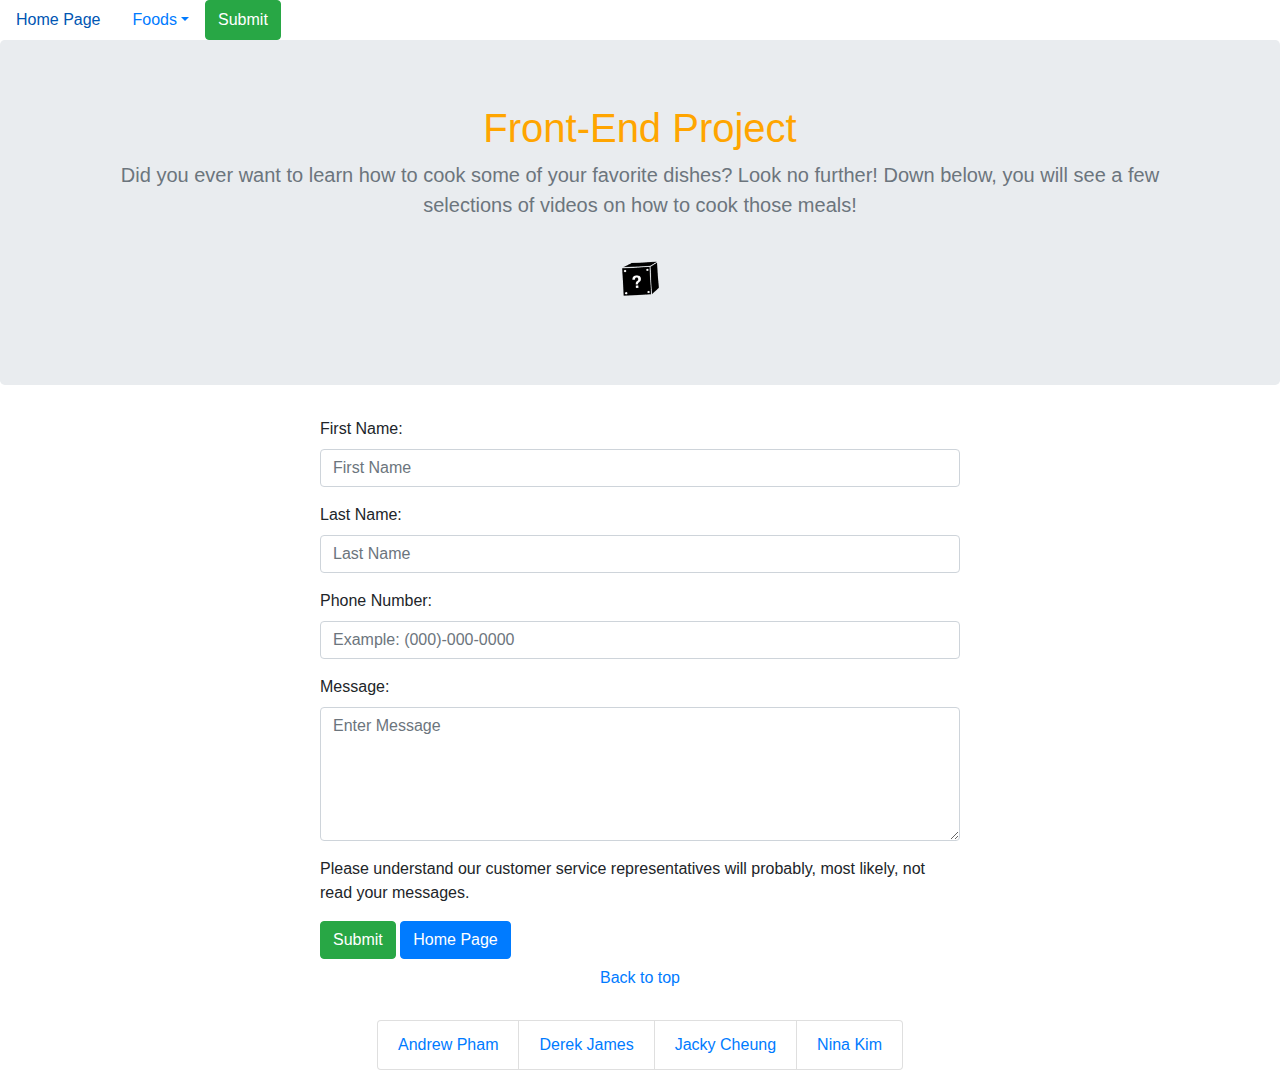
==== ask.html @ e42a024a "Merge pull request #13 from phamand2/html-branch" ====
<!DOCTYPE html>
<html lang="en">

<head>
    <link rel="stylesheet" href="index.css">
    <link rel="stylesheet" href="https://stackpath.bootstrapcdn.com/bootstrap/4.5.2/css/bootstrap.min.css"
        integrity="sha384-JcKb8q3iqJ61gNV9KGb8thSsNjpSL0n8PARn9HuZOnIxN0hoP+VmmDGMN5t9UJ0Z" crossorigin="anonymous">
    <meta charset="UTF-8">
    <meta name="viewport" content="width=device-width, initial-scale=1.0">
    <title>Ask Page</title>

</head>
<script src="https://code.jquery.com/jquery-3.5.1.slim.min.js" integrity="sha384-DfXdz2htPH0lsSSs5nCTpuj/zy4C+OGpamoFVy38MVBnE+IbbVYUew+OrCXaRkfj" crossorigin="anonymous"></script>
<script src="https://cdn.jsdelivr.net/npm/popper.js@1.16.1/dist/umd/popper.min.js" integrity="sha384-9/reFTGAW83EW2RDu2S0VKaIzap3H66lZH81PoYlFhbGU+6BZp6G7niu735Sk7lN" crossorigin="anonymous"></script>
<script src="https://stackpath.bootstrapcdn.com/bootstrap/4.5.2/js/bootstrap.min.js" integrity="sha384-B4gt1jrGC7Jh4AgTPSdUtOBvfO8shuf57BaghqFfPlYxofvL8/KUEfYiJOMMV+rV" crossorigin="anonymous"></script>
<body>
</body>
</html>
<header>

        <!-- Nav tabs -->
        <ul class="nav" id="navId">
            <li class="nav-item">
                <a href="./index.html" class="nav-link active">Home Page</a>
            </li>
            <li class="nav-item dropdown">
                <a class="nav-link dropdown-toggle" id="dropdownMenu"data-toggle="dropdown" href="#" >Foods</a>
                <div class="dropdown-menu" aria-labelledby="dropdownMenu">
                    <div class="dropdown-divider"></div>
                    <a class="dropdown-item" href="./pizza.html">Pizza</a>
                    <a class="dropdown-item" href="./ramen.html">Ramen</a>
                    <a class="dropdown-item" href="./drink.html">Drinks</a>
                    <a class="dropdown-item" href="./pasta.html">Pasta</a>
                    <a class="dropdown-item" href="./food.html">Food</a>
                </div>
            </li>
            
            <button type="reset" class="btn btn1 btn-success">Submit</button>
        </ul>
    
</header>

<main role="main">

    <section class="jumbotron text-center">
        <div class="container">
            <h1 class="jumbotron-heading">Front-End Project</h1>
            <p class="lead text-muted">Did you ever want to learn how to cook some of your favorite dishes? 
                Look no further! Down below, you will see a few selections of videos on how to cook those meals!</p>
        </div>

        <div>
            <img class="box-image" src="images/boxgiphy.gif">
        </div>

    </section>

<form class = "form-nk">
    <div class="form-group">
        <label for="exampleFormControlInput1">First Name:</label>
        <input type="name" class="form-control" id="exampleFormControlInput1" placeholder="First Name">
    </div>
    
    <div class="form-group">
        <label for="exampleFormControlInput1">Last Name:</label>
        <input type="name" class="form-control" id="exampleFormControlInput2" placeholder="Last Name">
    </div>

    <div class="form-group">
        <label for="exampleFormControlInput1">Phone Number:</label>
        <input type="name" class="form-control" id="exampleFormControlInput3" placeholder="Example: (000)-000-0000">
    </div>

    <div class="form-group">
        <label for="exampleFormControlTextarea1">Message:</label>
        <textarea class="form-control" id="exampleFormControlTextarea1" rows="5" placeholder="Enter Message"></textarea>
    </div>

    <p>Please understand our customer service representatives will probably, most likely, not read your messages.</p>

    <button type="reset" class="btn btn-success">Submit</button>
    <a href="index.html"><button type="button" class="btn btn-primary">Home Page</button>

</form>
</main>

<footer class="text-muted">
    <div class="container">
        <div class="footer-list">
        <p>
            <a href="#">Back to top</a>
        </p>
        </div>
    
        <div class ="footer-list">
        <ul class="list-group list-group-horizontal">
            <li class="list-group-item"><a href = "https://github.com/phamand2">Andrew Pham</a></li>
            <li class="list-group-item"><a href = "https://github.com/Derekjames93">Derek James</a></li>
            <li class="list-group-item"><a href = "https://github.com/JC-2020">Jacky Cheung</a></li>
            <li class="list-group-item"><a href = "https://github.com/ninankkim">Nina Kim</a></li>
        </ul>
        </div>
    </div>
</footer>
---- index.css ----
h1.jumbotron-heading {
    color: orange
}

.footer-list {
    width: 540px; /* Can be in percentage also. */
    height: auto;
    margin: 0 auto;
    padding: 7px;
    position: relative;
    text-align: center;

}

.images-nk {
    height:200px;
}

.form-nk {
    width: 50%;
    margin:0 auto;
}


/* drinks */
.wineglass {
    height: 36px;
    position: relative;
}
.wineglass:after {
    content: ''; 
    position: absolute;
    top: 47px;
    left: 5px;
    width: 20px;
    height: 5px;
    background: white;
    box-shadow: 0 0 1px white;
}
.top {
    background: white;
    width: 30px;
    height: 36px;
    border-radius: 0 0 36px 36px;
    box-shadow: 0 0 1px white;
}
.top:before {
    content: ''; 
    position: absolute;
    left: 4px;
    bottom: 4px;
    width: 22px;
    height: 22px;
    border-radius: 50%;
    background: linear-gradient(transparent 50%, #F36E3E 50%);
}
.left .top:before {
    animation: rotate2 2s linear infinite;
}
.right .top:before {
    animation: rotate1 2s linear infinite;
}
.top:after {
    content: ''; 
    position: absolute;
    top: 35px;
    left: 12px;
    width: 6px;
    height: 13px;
    background: white;
    box-shadow: 0 0 1px white;
}
.left {
    display: inline-block;
    margin-right: 10px;
    animation: rotate1 2s cubic-bezier(.39,1.52,.46,.92) infinite;
}
.right {
    display: inline-block;
    animation: rotate2 2s cubic-bezier(.39,1.52,.46,.92) infinite;
}
@keyframes rotate1{
    0% {transform: rotate(0deg);}
    50% {transform:rotate(22deg);}
}
@keyframes rotate2{
    0% {transform:rotate(0deg);}
    50% {transform:rotate(-22deg);}
}

/* ramen */
.ramen-image {
    width: 85px;
    height: 85px
}

/* pizza */

.pizza-image {
    width: 85px;
    height: 85px
}

/* pasta */

.pasta-image {
    width: 85px;
    height: 85px;
}

/* ask */
.box-image {
    width: 85px;
    height: 85px
}

/* chicken */
.chicken-image {
    width: 85px;
    height: 85px
}
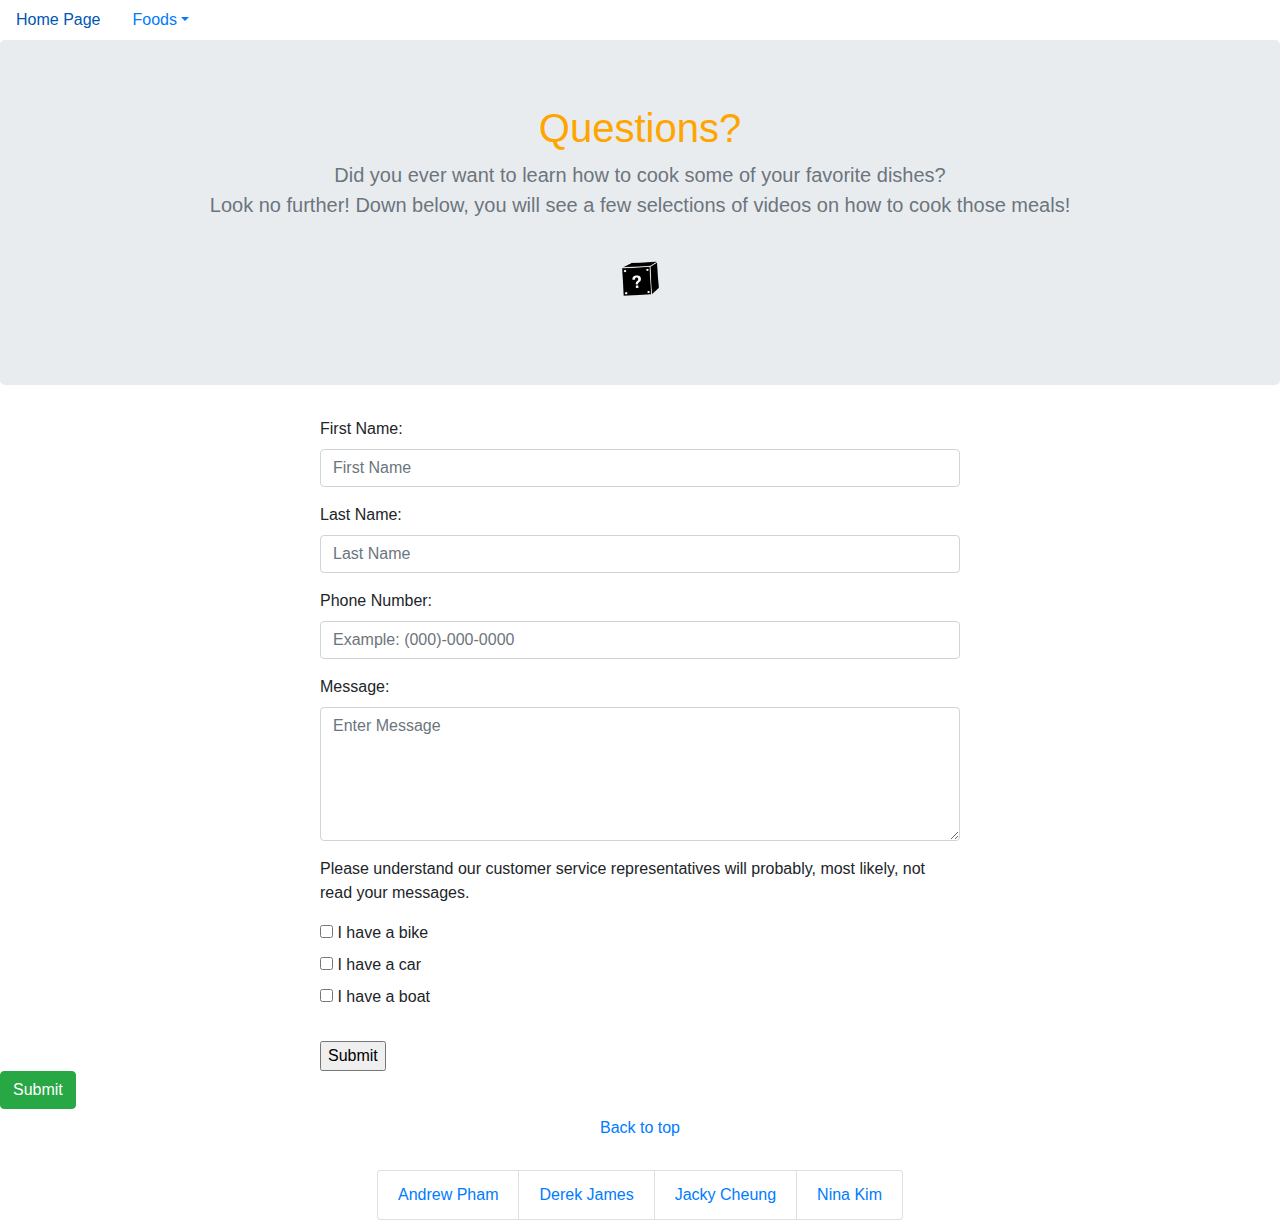
==== commit b4a341e9: "htmlcssjs update" ====
--- a/ask.html
+++ b/ask.html
@@ -14,10 +14,8 @@
 <script src="https://cdn.jsdelivr.net/npm/popper.js@1.16.1/dist/umd/popper.min.js" integrity="sha384-9/reFTGAW83EW2RDu2S0VKaIzap3H66lZH81PoYlFhbGU+6BZp6G7niu735Sk7lN" crossorigin="anonymous"></script>
 <script src="https://stackpath.bootstrapcdn.com/bootstrap/4.5.2/js/bootstrap.min.js" integrity="sha384-B4gt1jrGC7Jh4AgTPSdUtOBvfO8shuf57BaghqFfPlYxofvL8/KUEfYiJOMMV+rV" crossorigin="anonymous"></script>
 <body>
-</body>
-</html>
-<header>
-
+    <header>
+        
         <!-- Nav tabs -->
         <ul class="nav" id="navId">
             <li class="nav-item">
@@ -34,34 +32,32 @@
                     <a class="dropdown-item" href="./food.html">Food</a>
                 </div>
             </li>
-            
-            <button type="reset" class="btn btn1 btn-success">Submit</button>
         </ul>
     
-</header>
+    </header>
 
 <main role="main">
 
     <section class="jumbotron text-center">
         <div class="container">
-            <h1 class="jumbotron-heading">Front-End Project</h1>
-            <p class="lead text-muted">Did you ever want to learn how to cook some of your favorite dishes? 
+            <h1 class="jumbotron-heading">Questions?</h1>
+            <p class="lead text-muted">Did you ever want to learn how to cook some of your favorite dishes? <br>
                 Look no further! Down below, you will see a few selections of videos on how to cook those meals!</p>
         </div>
 
         <div>
             <img class="box-image" src="images/boxgiphy.gif">
         </div>
-
+        
     </section>
-
-<form class = "form-nk">
-    <div class="form-group">
-        <label for="exampleFormControlInput1">First Name:</label>
-        <input type="name" class="form-control" id="exampleFormControlInput1" placeholder="First Name">
-    </div>
     
-    <div class="form-group">
+    <form class = "form-nk">
+        <div class="form-group">
+            <label for="exampleFormControlInput1">First Name:</label>
+            <input type="name" class="form-control" id="exampleFormControlInput1" placeholder="First Name">
+        </div>
+        
+        <div class="form-group">
         <label for="exampleFormControlInput1">Last Name:</label>
         <input type="name" class="form-control" id="exampleFormControlInput2" placeholder="Last Name">
     </div>
@@ -70,35 +66,47 @@
         <label for="exampleFormControlInput1">Phone Number:</label>
         <input type="name" class="form-control" id="exampleFormControlInput3" placeholder="Example: (000)-000-0000">
     </div>
-
+    
     <div class="form-group">
         <label for="exampleFormControlTextarea1">Message:</label>
         <textarea class="form-control" id="exampleFormControlTextarea1" rows="5" placeholder="Enter Message"></textarea>
     </div>
 
     <p>Please understand our customer service representatives will probably, most likely, not read your messages.</p>
+    
+    <div>
+        <form action="/action_page.php">
+            <input type="checkbox" id="vehicle1" name="vehicle1" value="Bike">
+            <label for="vehicle1"> I have a bike</label><br>
+            <input type="checkbox" id="vehicle2" name="vehicle2" value="Car">
+            <label for="vehicle2"> I have a car</label><br>
+            <input type="checkbox" id="vehicle3" name="vehicle3" value="Boat">
+            <label for="vehicle3"> I have a boat</label><br><br>
+            <input type="submit" value="Submit">
+        </form>
+    </div>
 
     <button type="reset" class="btn btn-success">Submit</button>
-    <a href="index.html"><button type="button" class="btn btn-primary">Home Page</button>
-
 </form>
 </main>
 
 <footer class="text-muted">
     <div class="container">
         <div class="footer-list">
-        <p>
-            <a href="#">Back to top</a>
-        </p>
+            <p>
+                <a href="#">Back to top</a>
+            </p>
         </div>
-    
+        
         <div class ="footer-list">
-        <ul class="list-group list-group-horizontal">
-            <li class="list-group-item"><a href = "https://github.com/phamand2">Andrew Pham</a></li>
-            <li class="list-group-item"><a href = "https://github.com/Derekjames93">Derek James</a></li>
-            <li class="list-group-item"><a href = "https://github.com/JC-2020">Jacky Cheung</a></li>
-            <li class="list-group-item"><a href = "https://github.com/ninankkim">Nina Kim</a></li>
-        </ul>
+            <ul class="list-group list-group-horizontal">
+                <li class="list-group-item"><a href = "https://github.com/phamand2">Andrew Pham</a></li>
+                <li class="list-group-item"><a href = "https://github.com/Derekjames93">Derek James</a></li>
+                <li class="list-group-item"><a href = "https://github.com/JC-2020">Jacky Cheung</a></li>
+                <li class="list-group-item"><a href = "https://github.com/ninankkim">Nina Kim</a></li>
+            </ul>
         </div>
     </div>
-</footer>+</footer>
+</body>
+</html>--- a/index.css
+++ b/index.css
@@ -1,6 +1,288 @@
 h1.jumbotron-heading {
     color: orange
 }
+
+  .glitch, .glow {
+    color: lightseagreen;
+    position: relative;
+    font-size: 9vw;
+    animation: glitch 5s 5s infinite;
+    font-family: "Oswald", sans-serif;
+    font-style: italic;
+  }
+  
+  .glitch::before, .glow::before {
+    width: 100%;
+    content: attr(data-text);
+    position: absolute;
+    transform: translateX(-50%);
+    left: 50%;
+    text-shadow: -5px 0 black;
+    overflow: hidden;
+    top: 0;
+    animation: noise-1 3s linear infinite alternate-reverse, glitch 5s 5.05s infinite;
+  }
+  
+  .glitch::after, .glow::after {
+    width:100%;
+    content: attr(data-text);
+    position: absolute;
+    transform: translateX(-50%);
+    left: 50%;
+    text-shadow: -5px 0 lightgreen;
+    overflow: hidden;
+    top: 0;
+    animation: noise-2 3s linear infinite alternate-reverse, glitch 5s 5s infinite;
+  }
+  
+  @keyframes glitch {
+    1% {
+      transform: translateX(-50%) rotateX(10deg) skewX(90deg);
+    }
+    2% {
+      transform: translateX(-50%) rotateX(0deg) skewX(0deg);
+    }
+  }
+  @keyframes noise-1 {
+    3.3333333333% {
+      clip-path: inset(100px 0 1px 0);
+    }
+    6.6666666667% {
+      clip-path: inset(30px 0 49px 0);
+    }
+    10% {
+      clip-path: inset(99px 0 2px 0);
+    }
+    13.3333333333% {
+      clip-path: inset(59px 0 18px 0);
+    }
+    16.6666666667% {
+      clip-path: inset(51px 0 38px 0);
+    }
+    20% {
+      clip-path: inset(91px 0 6px 0);
+    }
+    23.3333333333% {
+      clip-path: inset(81px 0 12px 0);
+    }
+    26.6666666667% {
+      clip-path: inset(20px 0 66px 0);
+    }
+    30% {
+      clip-path: inset(11px 0 81px 0);
+    }
+    33.3333333333% {
+      clip-path: inset(23px 0 39px 0);
+    }
+    36.6666666667% {
+      clip-path: inset(14px 0 22px 0);
+    }
+    40% {
+      clip-path: inset(13px 0 31px 0);
+    }
+    43.3333333333% {
+      clip-path: inset(45px 0 31px 0);
+    }
+    46.6666666667% {
+      clip-path: inset(35px 0 61px 0);
+    }
+    50% {
+      clip-path: inset(80px 0 21px 0);
+    }
+    53.3333333333% {
+      clip-path: inset(49px 0 50px 0);
+    }
+    56.6666666667% {
+      clip-path: inset(80px 0 11px 0);
+    }
+    60% {
+      clip-path: inset(42px 0 26px 0);
+    }
+    63.3333333333% {
+      clip-path: inset(47px 0 49px 0);
+    }
+    66.6666666667% {
+      clip-path: inset(81px 0 5px 0);
+    }
+    70% {
+      clip-path: inset(19px 0 23px 0);
+    }
+    73.3333333333% {
+      clip-path: inset(93px 0 8px 0);
+    }
+    76.6666666667% {
+      clip-path: inset(74px 0 17px 0);
+    }
+    80% {
+      clip-path: inset(18px 0 15px 0);
+    }
+    83.3333333333% {
+      clip-path: inset(27px 0 3px 0);
+    }
+    86.6666666667% {
+      clip-path: inset(85px 0 15px 0);
+    }
+    90% {
+      clip-path: inset(81px 0 12px 0);
+    }
+    93.3333333333% {
+      clip-path: inset(89px 0 10px 0);
+    }
+    96.6666666667% {
+      clip-path: inset(40px 0 5px 0);
+    }
+    100% {
+      clip-path: inset(23px 0 2px 0);
+    }
+  }
+  @keyframes noise-2 {
+    0% {
+      clip-path: inset(86px 0 7px 0);
+    }
+    3.3333333333% {
+      clip-path: inset(40px 0 40px 0);
+    }
+    6.6666666667% {
+      clip-path: inset(4px 0 33px 0);
+    }
+    10% {
+      clip-path: inset(53px 0 9px 0);
+    }
+    13.3333333333% {
+      clip-path: inset(99px 0 1px 0);
+    }
+    16.6666666667% {
+      clip-path: inset(2px 0 28px 0);
+    }
+    20% {
+      clip-path: inset(10px 0 29px 0);
+    }
+    23.3333333333% {
+      clip-path: inset(73px 0 27px 0);
+    }
+    26.6666666667% {
+      clip-path: inset(74px 0 26px 0);
+    }
+    30% {
+      clip-path: inset(12px 0 13px 0);
+    }
+    33.3333333333% {
+      clip-path: inset(43px 0 32px 0);
+    }
+    36.6666666667% {
+      clip-path: inset(100px 0 1px 0);
+    }
+    40% {
+      clip-path: inset(28px 0 19px 0);
+    }
+    43.3333333333% {
+      clip-path: inset(42px 0 25px 0);
+    }
+    46.6666666667% {
+      clip-path: inset(97px 0 3px 0);
+    }
+    50% {
+      clip-path: inset(51px 0 42px 0);
+    }
+    53.3333333333% {
+      clip-path: inset(7px 0 60px 0);
+    }
+    56.6666666667% {
+      clip-path: inset(80px 0 1px 0);
+    }
+    60% {
+      clip-path: inset(65px 0 3px 0);
+    }
+    63.3333333333% {
+      clip-path: inset(90px 0 11px 0);
+    }
+    66.6666666667% {
+      clip-path: inset(66px 0 15px 0);
+    }
+    70% {
+      clip-path: inset(44px 0 10px 0);
+    }
+    73.3333333333% {
+      clip-path: inset(52px 0 2px 0);
+    }
+    76.6666666667% {
+      clip-path: inset(7px 0 40px 0);
+    }
+    80% {
+      clip-path: inset(15px 0 49px 0);
+    }
+    83.3333333333% {
+      clip-path: inset(84px 0 13px 0);
+    }
+    86.6666666667% {
+      clip-path: inset(36px 0 44px 0);
+    }
+    90% {
+      clip-path: inset(17px 0 7px 0);
+    }
+    93.3333333333% {
+      clip-path: inset(38px 0 27px 0);
+    }
+    96.6666666667% {
+      clip-path: inset(17px 0 75px 0);
+    }
+    100% {
+      clip-path: inset(97px 0 1px 0);
+    }
+  }
+  .scanlines {
+    overflow: hidden;
+    mix-blend-mode: difference;
+  }
+  
+  .scanlines::before {
+    content: "";
+    position: absolute;
+    width: 100%;
+    height: 100%;
+    top: 0;
+    left: 0;
+    background: repeating-linear-gradient(to bottom, transparent 0%, rgba(255, 255, 255, 0.05) 0.5%, transparent 1%);
+    animation: fudge 7s ease-in-out alternate infinite;
+  }
+  
+  @keyframes fudge {
+    from {
+      transform: translate(0px, 0px);
+    }
+    to {
+      transform: translate(0px, 2%);
+    }
+  }
+  .glow {
+    text-shadow: 0 0 1000px #dfbfbf;
+    color: transparent;
+    position: absolute;
+    top: 0;
+  }
+  
+  .subtitle {
+    font-family: Arial, Helvetica, sans-serif;
+    font-weight: 100;
+    font-size: .8vw;
+    color: rgba(165, 141, 141, 0.4);
+    text-transform: uppercase;
+    letter-spacing: 1em;
+    text-align: center;
+    position: absolute;
+    left: 17%;
+    animation: glitch-2 5s 5.02s infinite;
+  }
+  
+  @keyframes glitch-2 {
+    1% {
+      transform: rotateX(10deg) skewX(70deg);
+    }
+    2% {
+      transform: rotateX(0deg) skewX(0deg);
+    }
+  }
+  
 
 .footer-list {
     width: 540px; /* Can be in percentage also. */
@@ -120,3 +402,11 @@
     height: 85px
 }
 
+#canvas {
+    background: #6A1B9A;
+    height: 100vh;
+    margin: 0;
+    display: flex;
+    align-items: center;
+    justify-content: center;
+}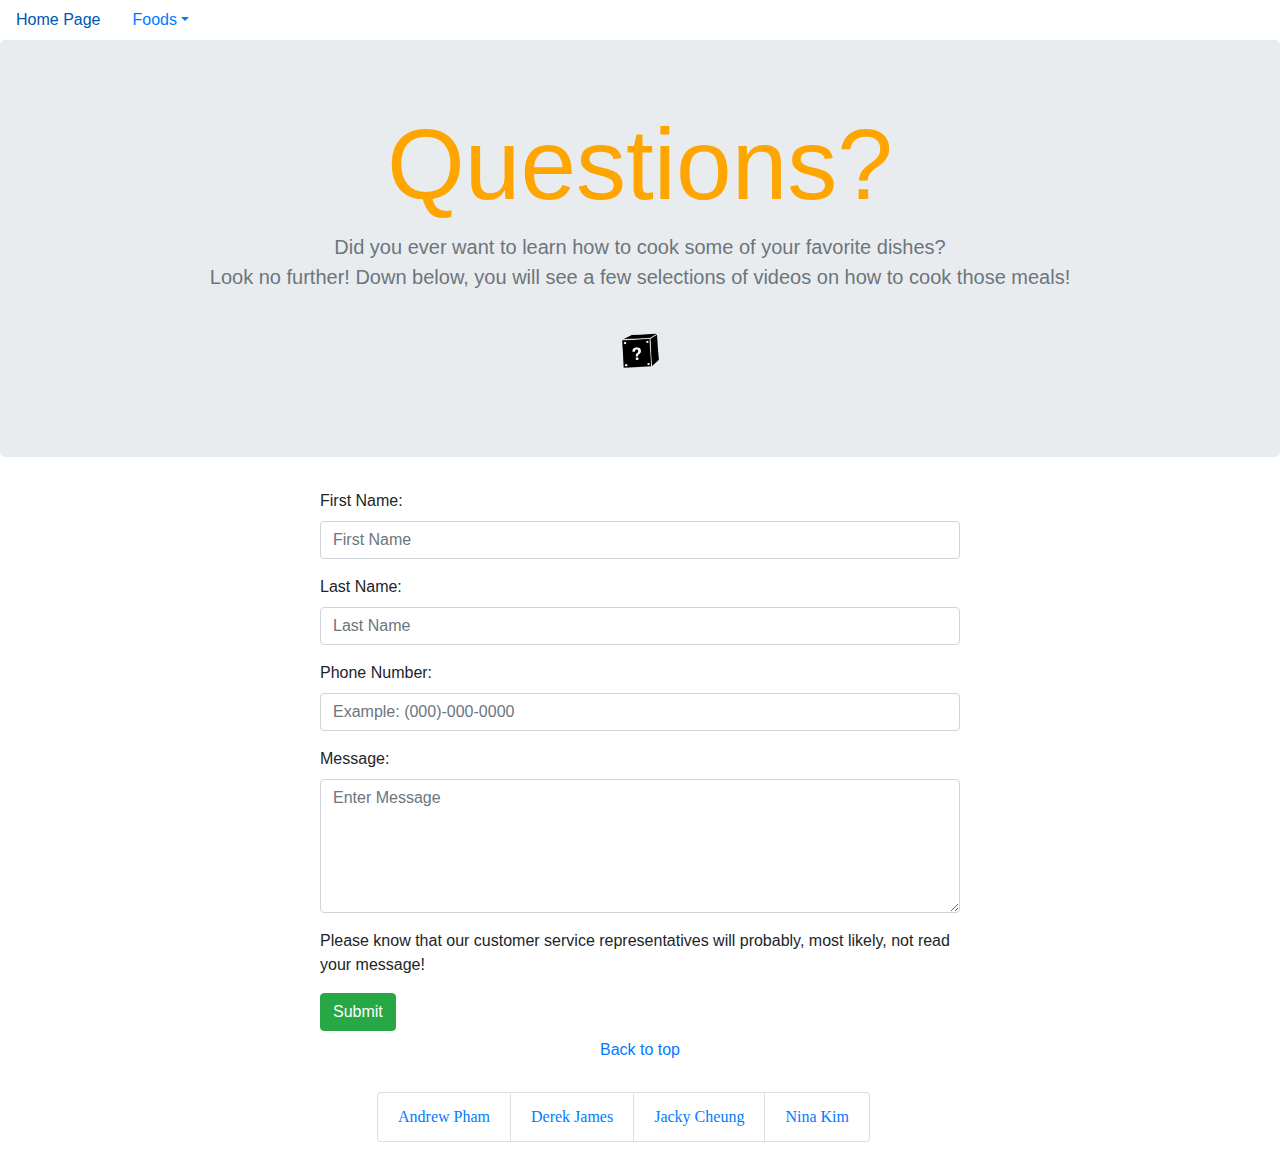
==== commit c4502e35: "newhtml" ====
--- a/ask.html
+++ b/ask.html
@@ -24,12 +24,11 @@
             <li class="nav-item dropdown">
                 <a class="nav-link dropdown-toggle" id="dropdownMenu"data-toggle="dropdown" href="#" >Foods</a>
                 <div class="dropdown-menu" aria-labelledby="dropdownMenu">
-                    <div class="dropdown-divider"></div>
                     <a class="dropdown-item" href="./pizza.html">Pizza</a>
                     <a class="dropdown-item" href="./ramen.html">Ramen</a>
                     <a class="dropdown-item" href="./drink.html">Drinks</a>
                     <a class="dropdown-item" href="./pasta.html">Pasta</a>
-                    <a class="dropdown-item" href="./food.html">Food</a>
+                    <a class="dropdown-item" href="./food.html">Multi-Cultural</a>
                 </div>
             </li>
         </ul>
@@ -72,34 +71,23 @@
         <textarea class="form-control" id="exampleFormControlTextarea1" rows="5" placeholder="Enter Message"></textarea>
     </div>
 
-    <p>Please understand our customer service representatives will probably, most likely, not read your messages.</p>
-    
-    <div>
-        <form action="/action_page.php">
-            <input type="checkbox" id="vehicle1" name="vehicle1" value="Bike">
-            <label for="vehicle1"> I have a bike</label><br>
-            <input type="checkbox" id="vehicle2" name="vehicle2" value="Car">
-            <label for="vehicle2"> I have a car</label><br>
-            <input type="checkbox" id="vehicle3" name="vehicle3" value="Boat">
-            <label for="vehicle3"> I have a boat</label><br><br>
-            <input type="submit" value="Submit">
-        </form>
-    </div>
+    <p>Please know that our customer service representatives will probably, most likely, not read your message!</p>
 
     <button type="reset" class="btn btn-success">Submit</button>
-</form>
+
 </main>
 
 <footer class="text-muted">
     <div class="container">
         <div class="footer-list">
+        
             <p>
                 <a href="#">Back to top</a>
             </p>
         </div>
         
         <div class ="footer-list">
-            <ul class="list-group list-group-horizontal">
+            <ul class="list-group list-group-horizontal ninafontstyle">
                 <li class="list-group-item"><a href = "https://github.com/phamand2">Andrew Pham</a></li>
                 <li class="list-group-item"><a href = "https://github.com/Derekjames93">Derek James</a></li>
                 <li class="list-group-item"><a href = "https://github.com/JC-2020">Jacky Cheung</a></li>
--- a/index.css
+++ b/index.css
@@ -1,5 +1,10 @@
 h1.jumbotron-heading {
-    color: orange
+    color: orange;
+    font-size: 100px;
+}
+
+.nomargin {
+    margin: 0px !important;
 }
 
   .glitch, .glow {
@@ -17,7 +22,7 @@
     position: absolute;
     transform: translateX(-50%);
     left: 50%;
-    text-shadow: -5px 0 black;
+    text-shadow: -5px 0 whitesmoke;
     overflow: hidden;
     top: 0;
     animation: noise-1 3s linear infinite alternate-reverse, glitch 5s 5.05s infinite;
@@ -409,4 +414,12 @@
     display: flex;
     align-items: center;
     justify-content: center;
+}
+
+.ninabackground {
+    background-color: black !important;
+}
+
+.ninafontstyle {
+    font-family: 'Vollkorn SC';
 }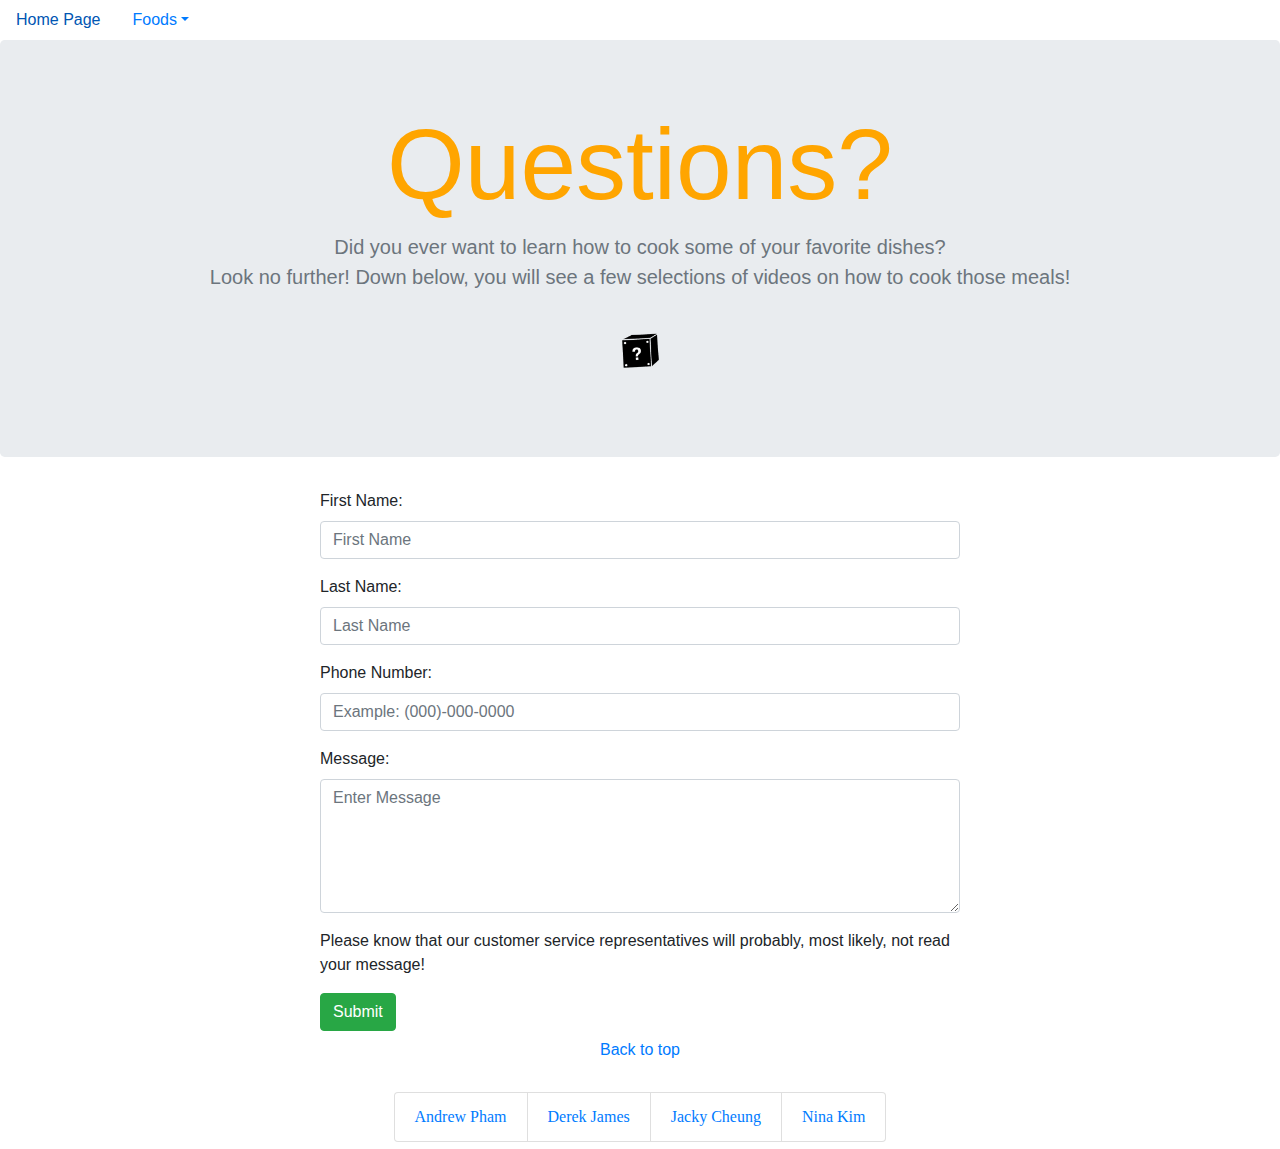
==== commit 2bb5dc3f: "fixed the html for the iFrame" ====
--- a/ask.html
+++ b/ask.html
@@ -10,19 +10,27 @@
     <title>Ask Page</title>
 
 </head>
-<script src="https://code.jquery.com/jquery-3.5.1.slim.min.js" integrity="sha384-DfXdz2htPH0lsSSs5nCTpuj/zy4C+OGpamoFVy38MVBnE+IbbVYUew+OrCXaRkfj" crossorigin="anonymous"></script>
-<script src="https://cdn.jsdelivr.net/npm/popper.js@1.16.1/dist/umd/popper.min.js" integrity="sha384-9/reFTGAW83EW2RDu2S0VKaIzap3H66lZH81PoYlFhbGU+6BZp6G7niu735Sk7lN" crossorigin="anonymous"></script>
-<script src="https://stackpath.bootstrapcdn.com/bootstrap/4.5.2/js/bootstrap.min.js" integrity="sha384-B4gt1jrGC7Jh4AgTPSdUtOBvfO8shuf57BaghqFfPlYxofvL8/KUEfYiJOMMV+rV" crossorigin="anonymous"></script>
+<script src="https://code.jquery.com/jquery-3.5.1.slim.min.js"
+    integrity="sha384-DfXdz2htPH0lsSSs5nCTpuj/zy4C+OGpamoFVy38MVBnE+IbbVYUew+OrCXaRkfj"
+    crossorigin="anonymous"></script>
+<script src="https://cdn.jsdelivr.net/npm/popper.js@1.16.1/dist/umd/popper.min.js"
+    integrity="sha384-9/reFTGAW83EW2RDu2S0VKaIzap3H66lZH81PoYlFhbGU+6BZp6G7niu735Sk7lN"
+    crossorigin="anonymous"></script>
+<script src="https://stackpath.bootstrapcdn.com/bootstrap/4.5.2/js/bootstrap.min.js"
+    integrity="sha384-B4gt1jrGC7Jh4AgTPSdUtOBvfO8shuf57BaghqFfPlYxofvL8/KUEfYiJOMMV+rV"
+    crossorigin="anonymous"></script>
+
 <body>
+    <div>
     <header>
-        
+
         <!-- Nav tabs -->
-        <ul class="nav" id="navId">
+        <ul class="nav" id="navId" >
             <li class="nav-item">
                 <a href="./index.html" class="nav-link active">Home Page</a>
             </li>
             <li class="nav-item dropdown">
-                <a class="nav-link dropdown-toggle" id="dropdownMenu"data-toggle="dropdown" href="#" >Foods</a>
+                <a class="nav-link dropdown-toggle" id="dropdownMenu" data-toggle="dropdown" href="#">Foods</a>
                 <div class="dropdown-menu" aria-labelledby="dropdownMenu">
                     <a class="dropdown-item" href="./pizza.html">Pizza</a>
                     <a class="dropdown-item" href="./ramen.html">Ramen</a>
@@ -32,69 +40,73 @@
                 </div>
             </li>
         </ul>
-    
+
     </header>
 
-<main role="main">
+    <main role="main">
 
-    <section class="jumbotron text-center">
+        <section class="jumbotron text-center">
+            <div class="container">
+                <h1 class="jumbotron-heading">Questions?</h1>
+                <p class="lead text-muted">Did you ever want to learn how to cook some of your favorite dishes? <br>
+                    Look no further! Down below, you will see a few selections of videos on how to cook those meals!</p>
+            </div>
+
+            <div>
+                <img class="box-image" src="images/boxgiphy.gif">
+            </div>
+
+        </section>
+
+        <form class="form-nk">
+            <div class="form-group">
+                <label for="exampleFormControlInput1">First Name:</label>
+                <input type="name" class="form-control" id="exampleFormControlInput1" placeholder="First Name">
+            </div>
+
+            <div class="form-group">
+                <label for="exampleFormControlInput1">Last Name:</label>
+                <input type="name" class="form-control" id="exampleFormControlInput2" placeholder="Last Name">
+            </div>
+
+            <div class="form-group">
+                <label for="exampleFormControlInput1">Phone Number:</label>
+                <input type="name" class="form-control" id="exampleFormControlInput3"
+                    placeholder="Example: (000)-000-0000">
+            </div>
+
+            <div class="form-group">
+                <label for="exampleFormControlTextarea1">Message:</label>
+                <textarea class="form-control" id="exampleFormControlTextarea1" rows="5"
+                    placeholder="Enter Message"></textarea>
+            </div>
+
+            <p>Please know that our customer service representatives will probably, most likely, not read your message!
+            </p>
+
+            <button type="reset" class="btn btn-success">Submit</button>
+
+    </main>
+
+    <footer class="text-muted">
         <div class="container">
-            <h1 class="jumbotron-heading">Questions?</h1>
-            <p class="lead text-muted">Did you ever want to learn how to cook some of your favorite dishes? <br>
-                Look no further! Down below, you will see a few selections of videos on how to cook those meals!</p>
+            <div class="footer-list">
+
+                <p>
+                    <a href="#">Back to top</a>
+                </p>
+            </div>
+
+            <div class="footer-list">
+                <ul class="list-group list-group-horizontal ninafontstyle flex-wrap justify-content-center">
+                    <li class="list-group-item"><a href="https://github.com/phamand2">Andrew Pham</a></li>
+                    <li class="list-group-item"><a href="https://github.com/Derekjames93">Derek James</a></li>
+                    <li class="list-group-item"><a href="https://github.com/JC-2020">Jacky Cheung</a></li>
+                    <li class="list-group-item"><a href="https://github.com/ninankkim">Nina Kim</a></li>
+                </ul>
+            </div>
         </div>
+    </footer>
+</body>
 
-        <div>
-            <img class="box-image" src="images/boxgiphy.gif">
-        </div>
-        
-    </section>
-    
-    <form class = "form-nk">
-        <div class="form-group">
-            <label for="exampleFormControlInput1">First Name:</label>
-            <input type="name" class="form-control" id="exampleFormControlInput1" placeholder="First Name">
-        </div>
-        
-        <div class="form-group">
-        <label for="exampleFormControlInput1">Last Name:</label>
-        <input type="name" class="form-control" id="exampleFormControlInput2" placeholder="Last Name">
-    </div>
-
-    <div class="form-group">
-        <label for="exampleFormControlInput1">Phone Number:</label>
-        <input type="name" class="form-control" id="exampleFormControlInput3" placeholder="Example: (000)-000-0000">
-    </div>
-    
-    <div class="form-group">
-        <label for="exampleFormControlTextarea1">Message:</label>
-        <textarea class="form-control" id="exampleFormControlTextarea1" rows="5" placeholder="Enter Message"></textarea>
-    </div>
-
-    <p>Please know that our customer service representatives will probably, most likely, not read your message!</p>
-
-    <button type="reset" class="btn btn-success">Submit</button>
-
-</main>
-
-<footer class="text-muted">
-    <div class="container">
-        <div class="footer-list">
-        
-            <p>
-                <a href="#">Back to top</a>
-            </p>
-        </div>
-        
-        <div class ="footer-list">
-            <ul class="list-group list-group-horizontal ninafontstyle">
-                <li class="list-group-item"><a href = "https://github.com/phamand2">Andrew Pham</a></li>
-                <li class="list-group-item"><a href = "https://github.com/Derekjames93">Derek James</a></li>
-                <li class="list-group-item"><a href = "https://github.com/JC-2020">Jacky Cheung</a></li>
-                <li class="list-group-item"><a href = "https://github.com/ninankkim">Nina Kim</a></li>
-            </ul>
-        </div>
-    </div>
-</footer>
-</body>
 </html>--- a/index.css
+++ b/index.css
@@ -1,3 +1,5 @@
+@media only screen and (min-width: 481px) {
+
 h1.jumbotron-heading {
     color: orange;
     font-size: 100px;
@@ -296,6 +298,7 @@
     padding: 7px;
     position: relative;
     text-align: center;
+    max-width: 100%;
 
 }
 
@@ -422,4 +425,612 @@
 
 .ninafontstyle {
     font-family: 'Vollkorn SC';
-}+}
+
+@import url('https://fonts.googleapis.com/css?family=Overpass+Mono');
+body{
+  background-color:black;
+color: #FFFFFF;
+  font-family: 'Overpass Mono', monospace;
+}
+.seperator{
+        -webkit-animation: color-change 25s infinite;
+        -moz-animation: color-change 25s infinite;
+        -o-animation: color-change 25s infinite;
+        -ms-animation: color-change 25s infinite;
+        animation: color-change 25s infinite;
+    }
+    @-webkit-keyframes color-change {
+        0% { color: #FF92C4; }
+        50% { color: #361800; }
+        100% { color: #F2E8A8; }
+    }
+    @-moz-keyframes color-change {
+           0% { color: #FF92C4; }
+        50% { color: #361800; }
+        100% { color: #F2E8A8; }
+    }
+    @-ms-keyframes color-change {
+          0% { color: #FF92C4; }
+        50% { color: #361800; }
+        100% { color: #F2E8A8; }
+    }
+    @-o-keyframes color-change {
+        0% { color: red; }
+        50% { color: blue; }
+        100% { color: red; }
+    }
+    @keyframes color-change {
+         0% { color: #FF92C4; }
+        50% { color: #361800; }
+        100% { color: #F2E8A8; }
+    }
+#kawaii-kitty{
+  height: 100px;
+  width: 50%;
+  margin: 5px auto;
+}
+#main-heading{
+  font-size:35px;
+}
+#donut{
+  height:75px;
+}
+#log{
+color:#FFFFFF;
+
+}
+#cloud{
+  width: 150px;
+}
+#clear-div{
+  text-align: center;
+  opacity: 0.65;
+}
+#line-number{
+  color:#4891b6;
+  margin-right: 10px;
+  font-weight:900;
+}
+#warning-span{
+  color:#4891b6;
+  margin-right: 10px;
+  font-weight:900;
+}
+#warning-img{
+  width: 60px;
+}
+#warning-text{
+background-color:#e55e3b;
+}
+#caller-span{
+  color:#4891b6;
+  margin-right: 10px;
+  font-weight:900;
+}
+#caller-img{
+  width: 60px;
+}
+
+#beta {
+  display: flex;
+  flex-direction: row;
+}
+
+} @media only screen and (min-width: 57px) and (max-width: 480px) {
+  h1.jumbotron-heading {
+  color: orange;
+  font-size: 100px;
+}
+
+.nomargin {
+  margin: 0px !important;
+}
+
+.glitch, .glow {
+  color: lightseagreen;
+  position: relative;
+  font-size: 9vw;
+  animation: glitch 5s 5s infinite;
+  font-family: "Oswald", sans-serif;
+  font-style: italic;
+}
+
+.glitch::before, .glow::before {
+  width: 100%;
+  content: attr(data-text);
+  position: absolute;
+  transform: translateX(-50%);
+  left: 50%;
+  text-shadow: -5px 0 whitesmoke;
+  overflow: hidden;
+  top: 0;
+  animation: noise-1 3s linear infinite alternate-reverse, glitch 5s 5.05s infinite;
+}
+
+.glitch::after, .glow::after {
+  width:100%;
+  content: attr(data-text);
+  position: absolute;
+  transform: translateX(-50%);
+  left: 50%;
+  text-shadow: -5px 0 lightgreen;
+  overflow: hidden;
+  top: 0;
+  animation: noise-2 3s linear infinite alternate-reverse, glitch 5s 5s infinite;
+}
+
+@keyframes glitch {
+  1% {
+    transform: translateX(-50%) rotateX(10deg) skewX(90deg);
+  }
+  2% {
+    transform: translateX(-50%) rotateX(0deg) skewX(0deg);
+  }
+}
+@keyframes noise-1 {
+  3.3333333333% {
+    clip-path: inset(100px 0 1px 0);
+  }
+  6.6666666667% {
+    clip-path: inset(30px 0 49px 0);
+  }
+  10% {
+    clip-path: inset(99px 0 2px 0);
+  }
+  13.3333333333% {
+    clip-path: inset(59px 0 18px 0);
+  }
+  16.6666666667% {
+    clip-path: inset(51px 0 38px 0);
+  }
+  20% {
+    clip-path: inset(91px 0 6px 0);
+  }
+  23.3333333333% {
+    clip-path: inset(81px 0 12px 0);
+  }
+  26.6666666667% {
+    clip-path: inset(20px 0 66px 0);
+  }
+  30% {
+    clip-path: inset(11px 0 81px 0);
+  }
+  33.3333333333% {
+    clip-path: inset(23px 0 39px 0);
+  }
+  36.6666666667% {
+    clip-path: inset(14px 0 22px 0);
+  }
+  40% {
+    clip-path: inset(13px 0 31px 0);
+  }
+  43.3333333333% {
+    clip-path: inset(45px 0 31px 0);
+  }
+  46.6666666667% {
+    clip-path: inset(35px 0 61px 0);
+  }
+  50% {
+    clip-path: inset(80px 0 21px 0);
+  }
+  53.3333333333% {
+    clip-path: inset(49px 0 50px 0);
+  }
+  56.6666666667% {
+    clip-path: inset(80px 0 11px 0);
+  }
+  60% {
+    clip-path: inset(42px 0 26px 0);
+  }
+  63.3333333333% {
+    clip-path: inset(47px 0 49px 0);
+  }
+  66.6666666667% {
+    clip-path: inset(81px 0 5px 0);
+  }
+  70% {
+    clip-path: inset(19px 0 23px 0);
+  }
+  73.3333333333% {
+    clip-path: inset(93px 0 8px 0);
+  }
+  76.6666666667% {
+    clip-path: inset(74px 0 17px 0);
+  }
+  80% {
+    clip-path: inset(18px 0 15px 0);
+  }
+  83.3333333333% {
+    clip-path: inset(27px 0 3px 0);
+  }
+  86.6666666667% {
+    clip-path: inset(85px 0 15px 0);
+  }
+  90% {
+    clip-path: inset(81px 0 12px 0);
+  }
+  93.3333333333% {
+    clip-path: inset(89px 0 10px 0);
+  }
+  96.6666666667% {
+    clip-path: inset(40px 0 5px 0);
+  }
+  100% {
+    clip-path: inset(23px 0 2px 0);
+  }
+}
+@keyframes noise-2 {
+  0% {
+    clip-path: inset(86px 0 7px 0);
+  }
+  3.3333333333% {
+    clip-path: inset(40px 0 40px 0);
+  }
+  6.6666666667% {
+    clip-path: inset(4px 0 33px 0);
+  }
+  10% {
+    clip-path: inset(53px 0 9px 0);
+  }
+  13.3333333333% {
+    clip-path: inset(99px 0 1px 0);
+  }
+  16.6666666667% {
+    clip-path: inset(2px 0 28px 0);
+  }
+  20% {
+    clip-path: inset(10px 0 29px 0);
+  }
+  23.3333333333% {
+    clip-path: inset(73px 0 27px 0);
+  }
+  26.6666666667% {
+    clip-path: inset(74px 0 26px 0);
+  }
+  30% {
+    clip-path: inset(12px 0 13px 0);
+  }
+  33.3333333333% {
+    clip-path: inset(43px 0 32px 0);
+  }
+  36.6666666667% {
+    clip-path: inset(100px 0 1px 0);
+  }
+  40% {
+    clip-path: inset(28px 0 19px 0);
+  }
+  43.3333333333% {
+    clip-path: inset(42px 0 25px 0);
+  }
+  46.6666666667% {
+    clip-path: inset(97px 0 3px 0);
+  }
+  50% {
+    clip-path: inset(51px 0 42px 0);
+  }
+  53.3333333333% {
+    clip-path: inset(7px 0 60px 0);
+  }
+  56.6666666667% {
+    clip-path: inset(80px 0 1px 0);
+  }
+  60% {
+    clip-path: inset(65px 0 3px 0);
+  }
+  63.3333333333% {
+    clip-path: inset(90px 0 11px 0);
+  }
+  66.6666666667% {
+    clip-path: inset(66px 0 15px 0);
+  }
+  70% {
+    clip-path: inset(44px 0 10px 0);
+  }
+  73.3333333333% {
+    clip-path: inset(52px 0 2px 0);
+  }
+  76.6666666667% {
+    clip-path: inset(7px 0 40px 0);
+  }
+  80% {
+    clip-path: inset(15px 0 49px 0);
+  }
+  83.3333333333% {
+    clip-path: inset(84px 0 13px 0);
+  }
+  86.6666666667% {
+    clip-path: inset(36px 0 44px 0);
+  }
+  90% {
+    clip-path: inset(17px 0 7px 0);
+  }
+  93.3333333333% {
+    clip-path: inset(38px 0 27px 0);
+  }
+  96.6666666667% {
+    clip-path: inset(17px 0 75px 0);
+  }
+  100% {
+    clip-path: inset(97px 0 1px 0);
+  }
+}
+.scanlines {
+  overflow: hidden;
+  mix-blend-mode: difference;
+}
+
+.scanlines::before {
+  content: "";
+  position: absolute;
+  width: 100%;
+  height: 100%;
+  top: 0;
+  left: 0;
+  background: repeating-linear-gradient(to bottom, transparent 0%, rgba(255, 255, 255, 0.05) 0.5%, transparent 1%);
+  animation: fudge 7s ease-in-out alternate infinite;
+}
+
+@keyframes fudge {
+  from {
+    transform: translate(0px, 0px);
+  }
+  to {
+    transform: translate(0px, 2%);
+  }
+}
+.glow {
+  text-shadow: 0 0 1000px #dfbfbf;
+  color: transparent;
+  position: absolute;
+  top: 0;
+}
+
+.subtitle {
+  font-family: Arial, Helvetica, sans-serif;
+  font-weight: 100;
+  font-size: .8vw;
+  color: rgba(165, 141, 141, 0.4);
+  text-transform: uppercase;
+  letter-spacing: 1em;
+  text-align: center;
+  position: absolute;
+  left: 17%;
+  animation: glitch-2 5s 5.02s infinite;
+}
+
+@keyframes glitch-2 {
+  1% {
+    transform: rotateX(10deg) skewX(70deg);
+  }
+  2% {
+    transform: rotateX(0deg) skewX(0deg);
+  }
+}
+
+
+.footer-list {
+  width: 540px; /* Can be in percentage also. */
+  height: auto;
+  margin: 0 auto;
+  padding: 7px;
+  position: relative;
+  text-align: center;
+  max-width: 100%;
+
+}
+
+.images-nk {
+  height:200px;
+}
+
+.form-nk {
+  width: 50%;
+  margin:0 auto;
+}
+
+
+/* drinks */
+.wineglass {
+  height: 36px;
+  position: relative;
+}
+.wineglass:after {
+  content: ''; 
+  position: absolute;
+  top: 47px;
+  left: 5px;
+  width: 20px;
+  height: 5px;
+  background: white;
+  box-shadow: 0 0 1px white;
+}
+.top {
+  background: white;
+  width: 30px;
+  height: 36px;
+  border-radius: 0 0 36px 36px;
+  box-shadow: 0 0 1px white;
+}
+.top:before {
+  content: ''; 
+  position: absolute;
+  left: 4px;
+  bottom: 4px;
+  width: 22px;
+  height: 22px;
+  border-radius: 50%;
+  background: linear-gradient(transparent 50%, #F36E3E 50%);
+}
+.left .top:before {
+  animation: rotate2 2s linear infinite;
+}
+.right .top:before {
+  animation: rotate1 2s linear infinite;
+}
+.top:after {
+  content: ''; 
+  position: absolute;
+  top: 35px;
+  left: 12px;
+  width: 6px;
+  height: 13px;
+  background: white;
+  box-shadow: 0 0 1px white;
+}
+.left {
+  display: inline-block;
+  margin-right: 10px;
+  animation: rotate1 2s cubic-bezier(.39,1.52,.46,.92) infinite;
+}
+.right {
+  display: inline-block;
+  animation: rotate2 2s cubic-bezier(.39,1.52,.46,.92) infinite;
+}
+@keyframes rotate1{
+  0% {transform: rotate(0deg);}
+  50% {transform:rotate(22deg);}
+}
+@keyframes rotate2{
+  0% {transform:rotate(0deg);}
+  50% {transform:rotate(-22deg);}
+}
+
+/* ramen */
+.ramen-image {
+  width: 85px;
+  height: 85px
+}
+
+/* pizza */
+
+.pizza-image {
+  width: 85px;
+  height: 85px
+}
+
+/* pasta */
+
+.pasta-image {
+  width: 85px;
+  height: 85px;
+}
+
+/* ask */
+.box-image {
+  width: 85px;
+  height: 85px
+}
+
+/* chicken */
+.chicken-image {
+  width: 85px;
+  height: 85px
+}
+
+#canvas {
+  background: #6A1B9A;
+  height: 100vh;
+  margin: 0;
+  display: flex;
+  align-items: center;
+  justify-content: center;
+}
+
+.ninabackground {
+  background-color: black !important;
+}
+
+.ninafontstyle {
+  font-family: 'Vollkorn SC';
+}
+
+@import url('https://fonts.googleapis.com/css?family=Overpass+Mono');
+body{
+background-color:black;
+color: #FFFFFF;
+font-family: 'Overpass Mono', monospace;
+}
+.seperator{
+      -webkit-animation: color-change 25s infinite;
+      -moz-animation: color-change 25s infinite;
+      -o-animation: color-change 25s infinite;
+      -ms-animation: color-change 25s infinite;
+      animation: color-change 25s infinite;
+  }
+  @-webkit-keyframes color-change {
+      0% { color: #FF92C4; }
+      50% { color: #361800; }
+      100% { color: #F2E8A8; }
+  }
+  @-moz-keyframes color-change {
+         0% { color: #FF92C4; }
+      50% { color: #361800; }
+      100% { color: #F2E8A8; }
+  }
+  @-ms-keyframes color-change {
+        0% { color: #FF92C4; }
+      50% { color: #361800; }
+      100% { color: #F2E8A8; }
+  }
+  @-o-keyframes color-change {
+      0% { color: red; }
+      50% { color: blue; }
+      100% { color: red; }
+  }
+  @keyframes color-change {
+       0% { color: #FF92C4; }
+      50% { color: #361800; }
+      100% { color: #F2E8A8; }
+  }
+#kawaii-kitty{
+height: 100px;
+width: 50%;
+margin: 5px auto;
+}
+#main-heading{
+font-size:35px;
+}
+#donut{
+height:75px;
+}
+#log{
+color:#FFFFFF;
+
+}
+#cloud{
+width: 150px;
+}
+#clear-div{
+text-align: center;
+opacity: 0.65;
+}
+#line-number{
+color:#4891b6;
+margin-right: 10px;
+font-weight:900;
+}
+#warning-span{
+color:#4891b6;
+margin-right: 10px;
+font-weight:900;
+}
+#warning-img{
+width: 60px;
+}
+#warning-text{
+background-color:#e55e3b;
+}
+#caller-span{
+color:#4891b6;
+margin-right: 10px;
+font-weight:900;
+}
+#caller-img{
+width: 60px;
+}
+
+#beta {
+display: flex;
+flex-direction: column;
+}}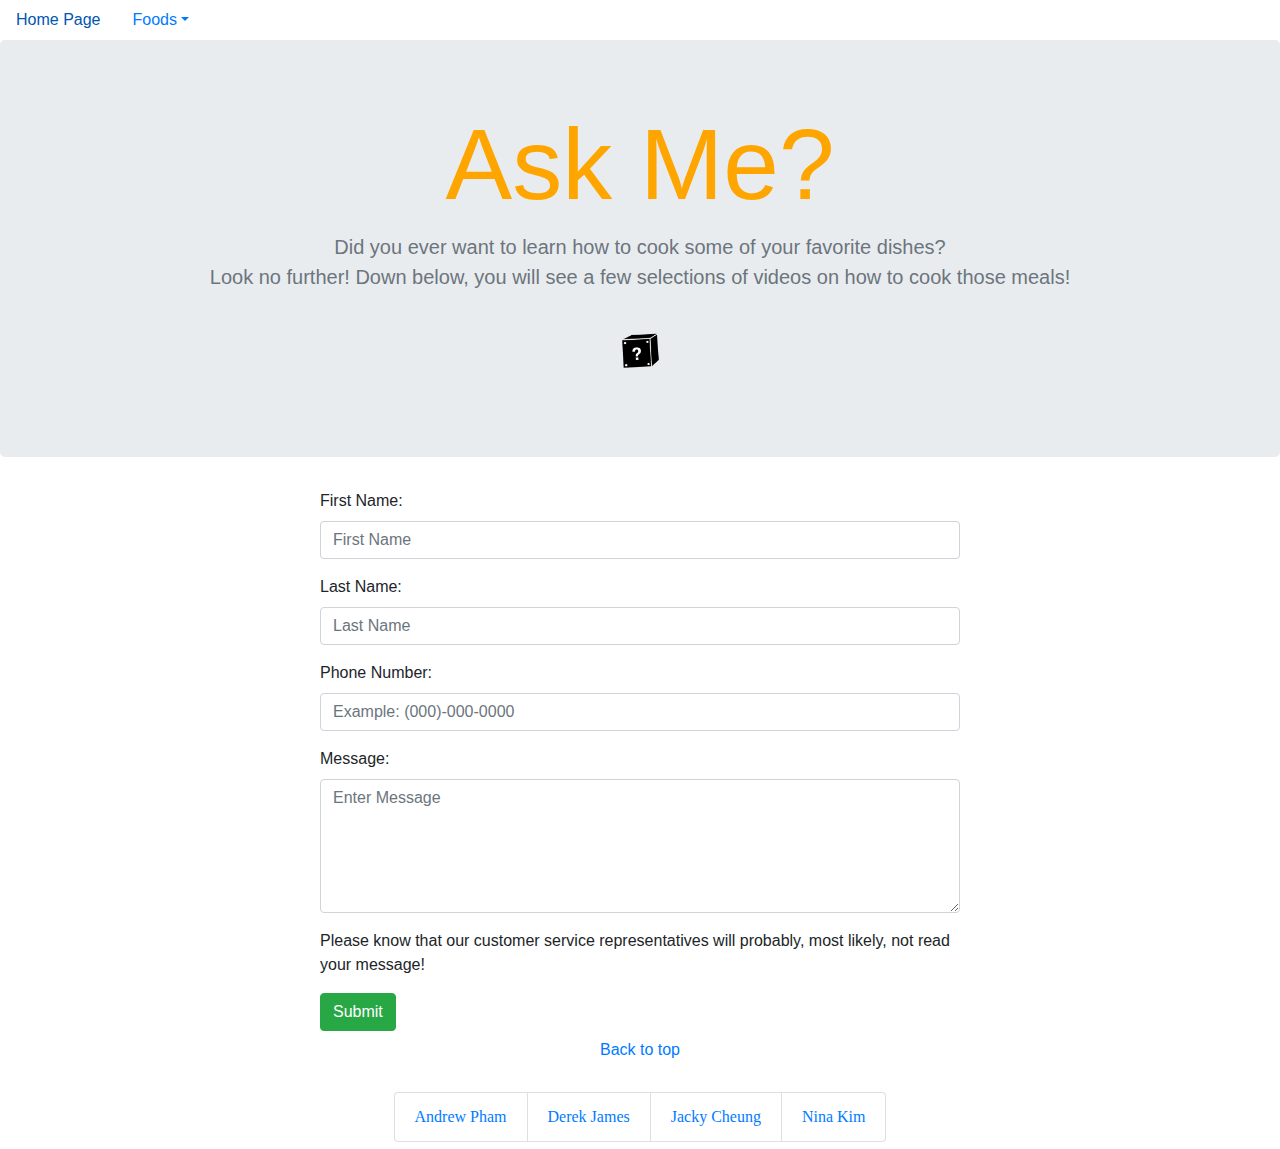
==== commit e71fbbbb: "Merge pull request #25 from phamand2/response" ====
--- a/ask.html
+++ b/ask.html
@@ -47,7 +47,7 @@
 
         <section class="jumbotron text-center">
             <div class="container">
-                <h1 class="jumbotron-heading">Questions?</h1>
+                <h1 class="jumbotron-heading">Ask Me?</h1>
                 <p class="lead text-muted">Did you ever want to learn how to cook some of your favorite dishes? <br>
                     Look no further! Down below, you will see a few selections of videos on how to cook those meals!</p>
             </div>
--- a/index.css
+++ b/index.css
@@ -520,7 +520,7 @@
 } @media only screen and (min-width: 57px) and (max-width: 480px) {
   h1.jumbotron-heading {
   color: orange;
-  font-size: 100px;
+  font-size: 75px;
 }
 
 .nomargin {
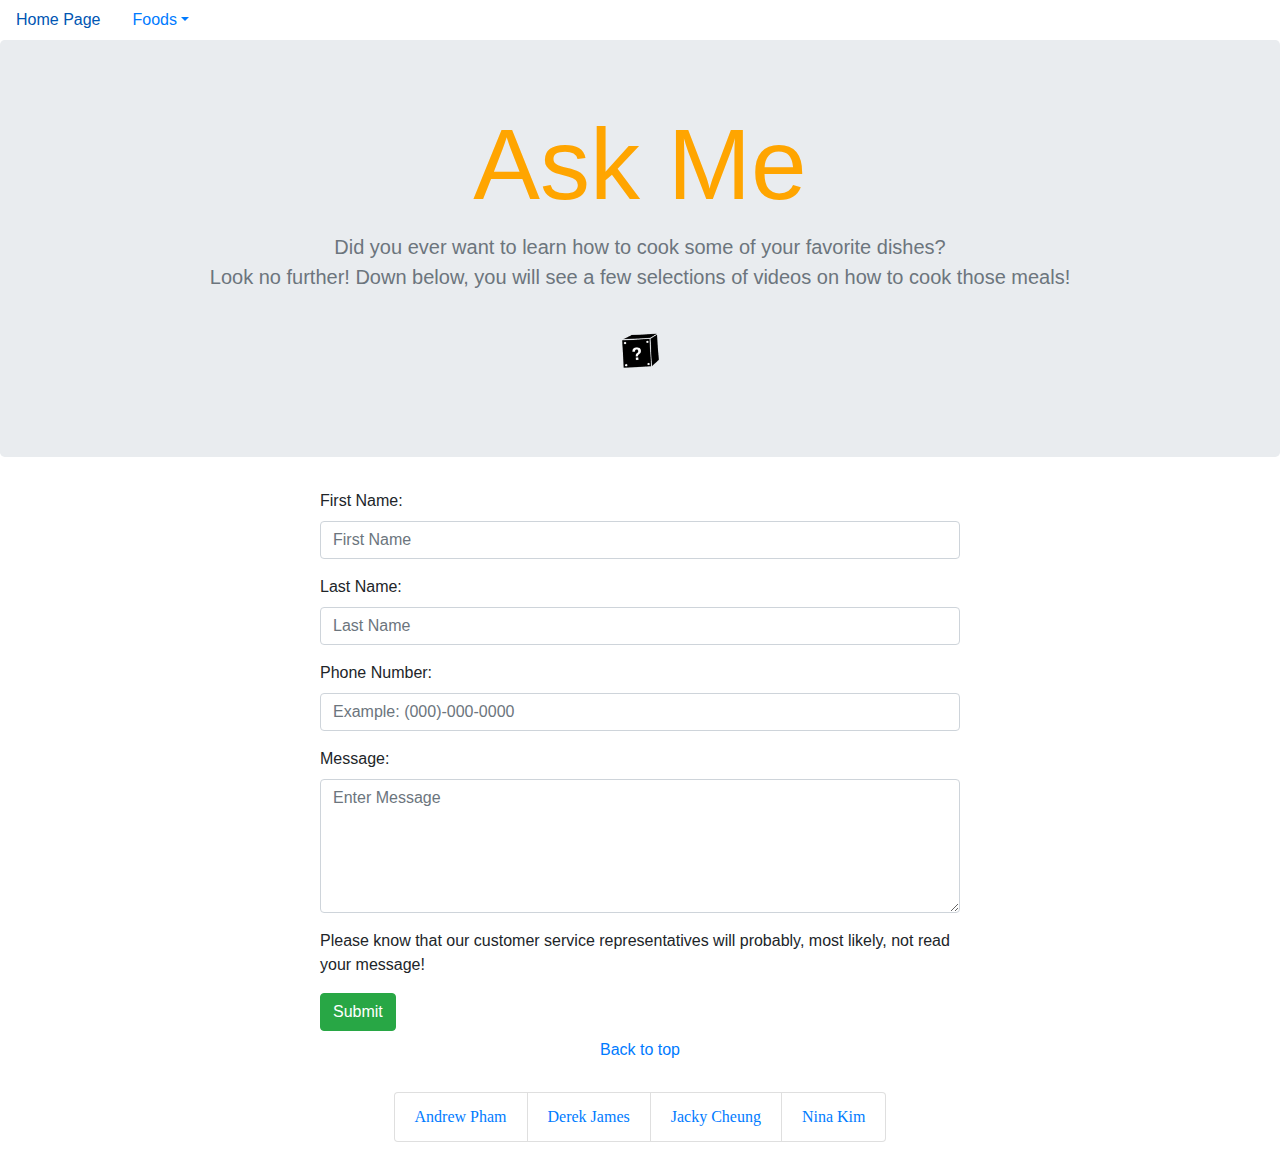
==== commit cc7363ae: "next" ====
--- a/ask.html
+++ b/ask.html
@@ -47,7 +47,7 @@
 
         <section class="jumbotron text-center">
             <div class="container">
-                <h1 class="jumbotron-heading">Ask Me?</h1>
+                <h1 class="jumbotron-heading">Ask Me</h1>
                 <p class="lead text-muted">Did you ever want to learn how to cook some of your favorite dishes? <br>
                     Look no further! Down below, you will see a few selections of videos on how to cook those meals!</p>
             </div>
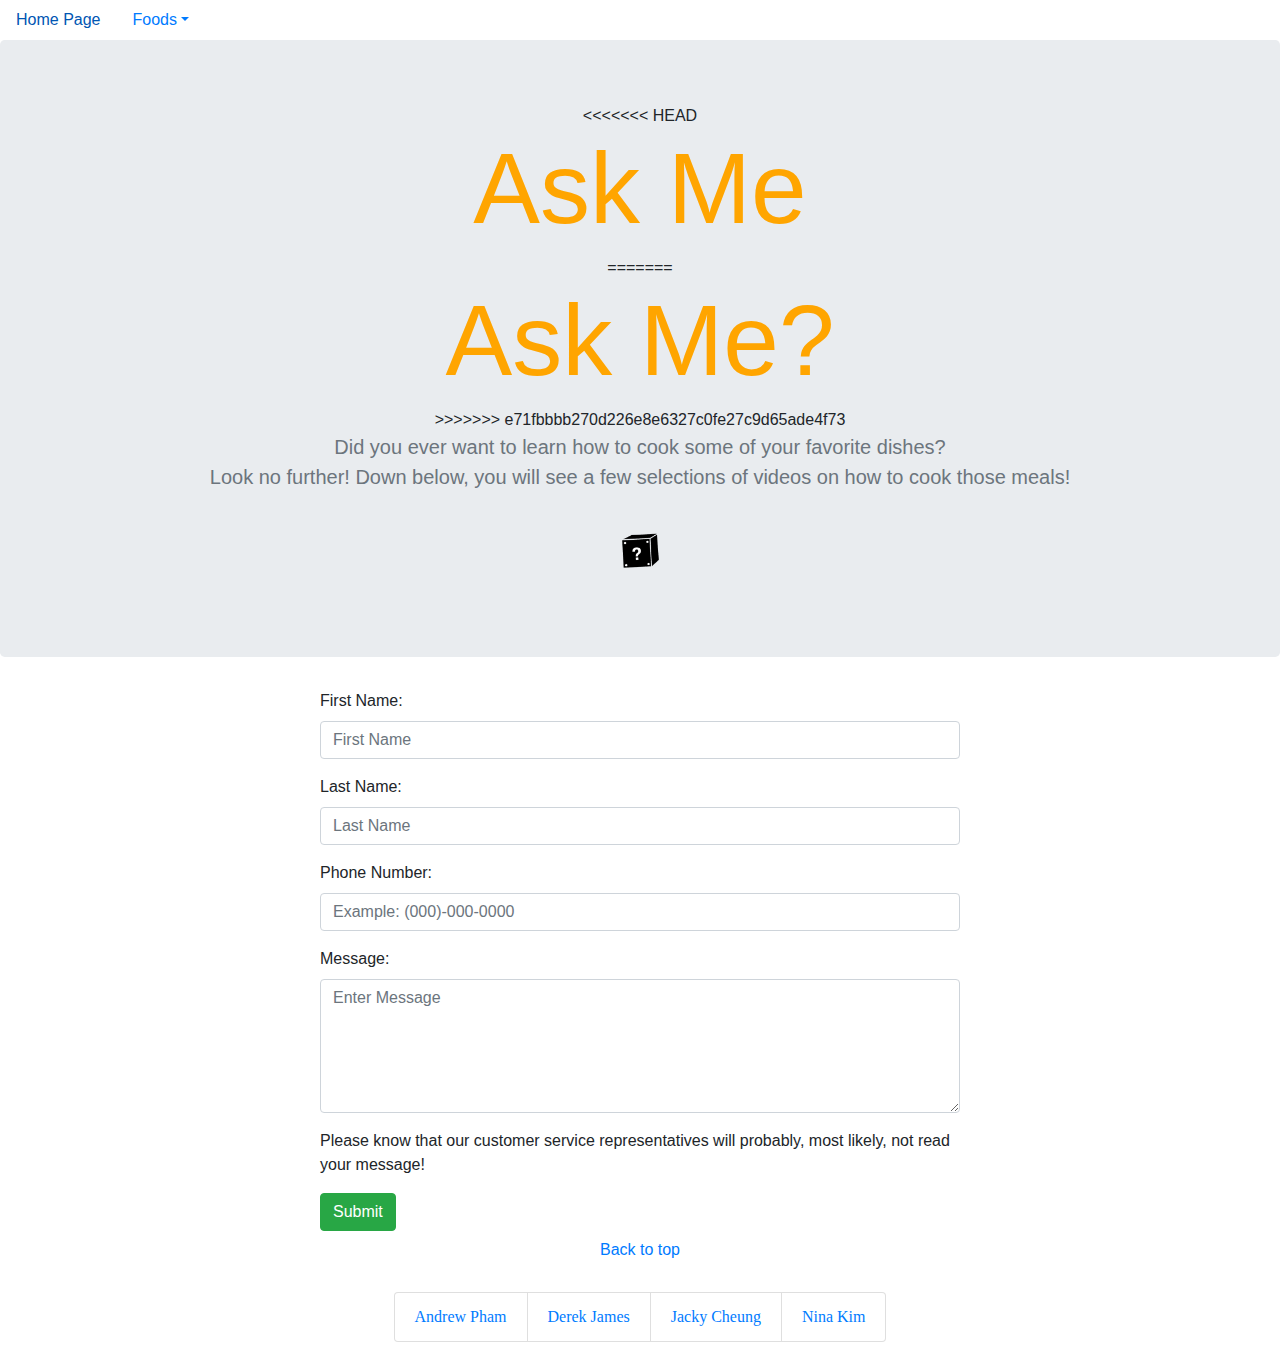
==== commit a095e045: "update" ====
--- a/ask.html
+++ b/ask.html
@@ -47,7 +47,11 @@
 
         <section class="jumbotron text-center">
             <div class="container">
+<<<<<<< HEAD
                 <h1 class="jumbotron-heading">Ask Me</h1>
+=======
+                <h1 class="jumbotron-heading">Ask Me?</h1>
+>>>>>>> e71fbbbb270d226e8e6327c0fe27c9d65ade4f73
                 <p class="lead text-muted">Did you ever want to learn how to cook some of your favorite dishes? <br>
                     Look no further! Down below, you will see a few selections of videos on how to cook those meals!</p>
             </div>
